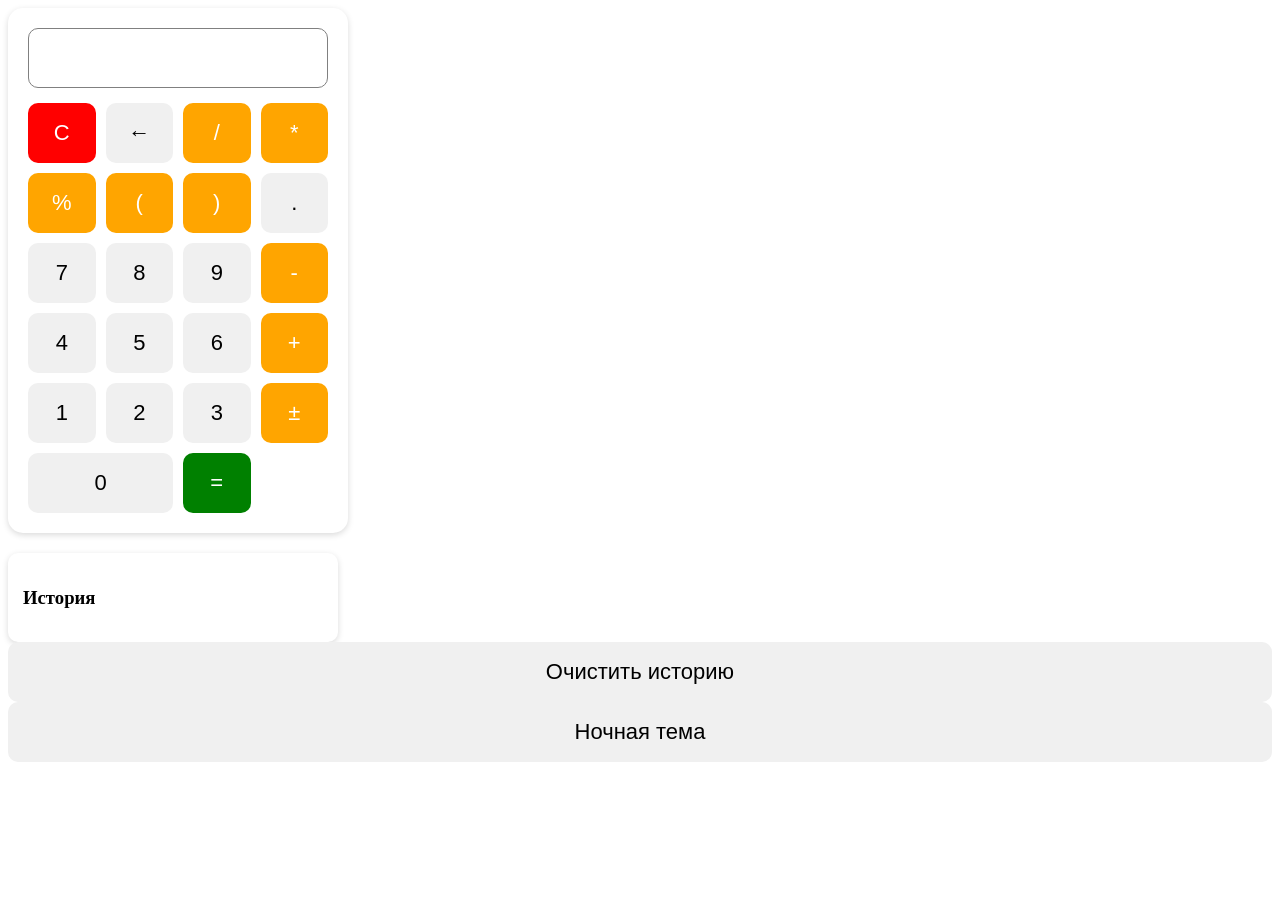
==== index.html @ a453ac8d "Rename calculator.html to index.html" ====
<!DOCTYPE html>
<html lang="ru">
    <head>
        <title>Калькулятор</title> 
        <meta name="viewport" content="widgh=device-width,initial-scale=1.0">
      <link rel="stylesheet" href="style.css">
    </head>
    <body> 
        <div class="calculator">
            <input type="text" id="display" readonly>
      <div class="buttons"> 

    <button onclick="clearDisplay()" class="clear">C</button>
    <button onclick="deleteLast()">←</button>
    <button class="operator" onclick="addNumber('/')">/</button>
    <button class="operator" onclick="addNumber('*')">*</button>
    <button class="operator" onclick="percent()">%</button>
    <button class="operator" onclick="addNumber('(')">(</button>
    <button class="operator" onclick="addNumber(')')">)</button>
    <button onclick="addNumber('.')">.</button>

    <button onclick="addNumber('7')">7</button>
    <button onclick="addNumber('8')">8</button>
    <button onclick="addNumber('9')">9</button>
    <button class="operator" onclick="addNumber('-')">-</button>

    <button onclick="addNumber('4')">4</button>
    <button onclick="addNumber('5')">5</button>
    <button onclick="addNumber('6')">6</button>
    <button class="operator" onclick="addNumber('+')">+</button>

    <button onclick="addNumber('1')">1</button>
    <button onclick="addNumber('2')">2</button>
    <button onclick="addNumber('3')">3</button>
    <button class="operator" onclick="changeSign()">±</button>

    <button class="zero" onclick="addNumber('0')">0</button>
    <button class="equal" onclick="calculate()">=</button>
    

</div>
        </div>
        <div id="history">
            <h3>История</h3>
        </div> 
        
        <button onclick="clearHistory()">Очистить историю</button>
        <button onclick="toggleTheme()">Ночная тема</button>
        <script src="script.js"></script>
    </body>
</html>
---- style.css ----
<style>
body {
    background-color: #ececec;

    display: flex;
    flex-direction: column;

    justify-content: center;
    align-items: center;
    
    gap: 20px;

    height: 100vh;

    font-family: Arial, sans-serif;

    
}
.calculator {
        background-color: white;

        padding: 20px;

        border-radius: 15px;

        width: 90%;
        max-width: 300px;

        box-shadow: 0 2px 6px rgba(0, 0, 0, 0.15);
    }
    #display {
        width: 100%;
        height: 60px;
        font-size: 28px;
        text-align: right;
        margin-bottom: 15px;
        border: 1px solid gray;
        border-radius: 10px;
        padding-right: 10px;
        box-sizing: border-box;
    }
    button {
        width: 100%;
        height: 60px;
        border: none;
        border-radius: 10px;
        font-size: 22px;
        -webkit-tap-highlight-color: transparent;
        touch-action: manipulation;
        background-color: #f0f0f0;
        transition: background-color 0.15s;
    }
    @media (hover: hover) and (pointer: fine) {
        button:hover {
        background-color: #dcdcdc;
        transform: scale(1.03);
        }
    }
    
    .buttons {
        display: grid;
        grid-template-columns: repeat(4, 1fr);
        gap: 10px;
    }
    .operator{
        background-color: orange;
        color: white;
    }
    .equal {
        background-color: green;
        color: white;
    }
    .clear {
        background-color: red;
        color: white;
    }
    button:active {
        opacity: 0.8;
    }
    .zero {
        grid-column: span 2;
    }
    #history {
        margin-top: 20px;
        background-color: white;
        padding: 15px;
        border-radius: 10px;
        width: 300px;
        box-shadow: 0 2px 6px rgba(0, 0, 0, 0.15);
        max-height: 200px;
        overflow-y: auto;
    }
    .dark {
        background-color: #1e1e1e;
    }
    .dark .calculator {
        background-color: #2c2c2c;
        color: white;
    }
    .dark #display {
        background-color: #444;
        color: white;
        border: 1px solid #666;
    }
    .dark #history {
        background-color: #2c2c2c;
        color: white;
    }
    .error {
        animation: shake 0.3s;
        background-color: #ffb3b3 !important;
    }
    @keyframes shake {
        0% {transform: translateX(0); }
        25% {transform: translateX(-5px); }
        50% {transform: translateX(5px); }
        75% {transform: translateX(-5px); }
        100% {transform: translateX(0); }
    }
    @media (max-width: 500px) {
        .calculator,
        #history {
            width: 90%;
        }

        button {
            height: 55px;
            font-size: 20px;
        }

        #display {
            font-size: 24px;
        }
    }
    </style>
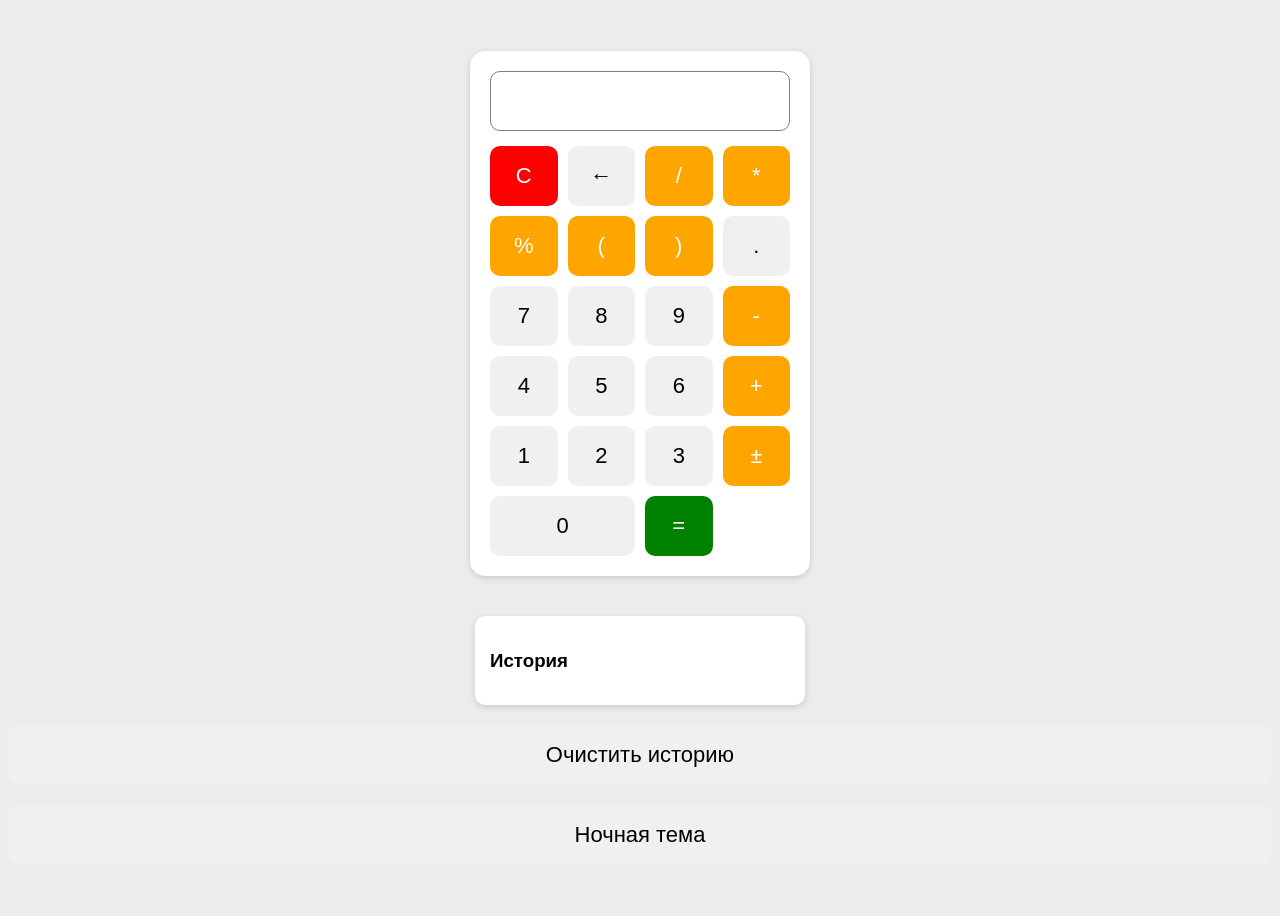
==== commit 917dd541: "Update index.html" ====
--- a/index.html
+++ b/index.html
@@ -2,7 +2,7 @@
 <html lang="ru">
     <head>
         <title>Калькулятор</title> 
-        <meta name="viewport" content="widgh=device-width,initial-scale=1.0">
+        <meta name="viewport" content="width=device-width,initial-scale=1.0">
       <link rel="stylesheet" href="style.css">
     </head>
     <body> 
--- a/style.css
+++ b/style.css
@@ -1,4 +1,4 @@
-  <style>
+
 body {
     background-color: #ececec;
 
@@ -132,4 +132,3 @@
             font-size: 24px;
         }
     }
-    </style>
